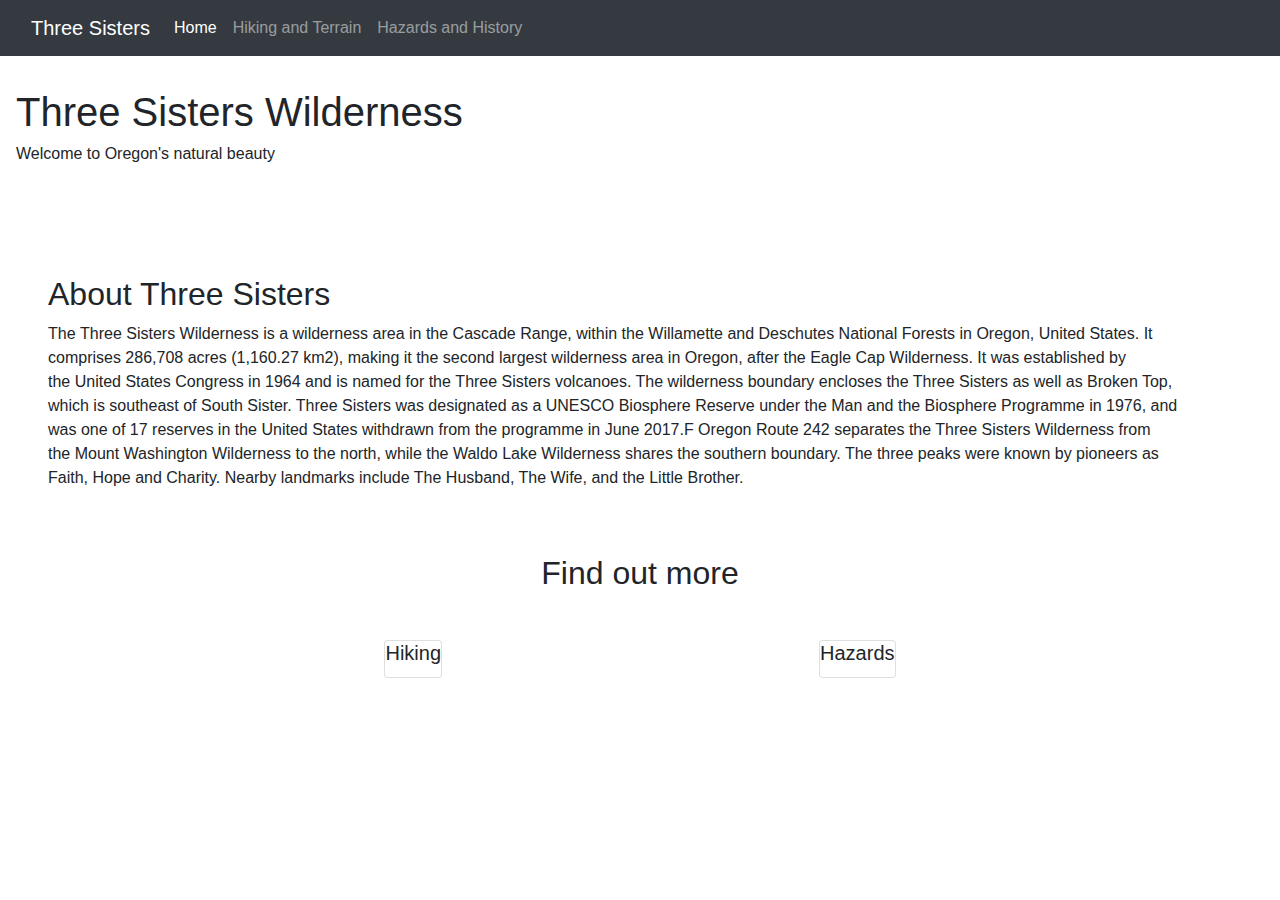
==== index.html @ af857a4f "commit" ====
<!DOCTYPE html>
<html lang="en">

<head>
    <meta charset="UTF-8">
    <meta http-equiv="X-UA-Compatible" content="IE=edge">
    <meta name="viewport" content="width=device-width, initial-scale=1.0">
    <title>Document</title>
    <link rel="stylesheet" href="style.css">
    <link rel="stylesheet" href="https://maxcdn.bootstrapcdn.com/bootstrap/4.0.0/css/bootstrap.min.css"
        integrity="sha384-Gn5384xqQ1aoWXA+058RXPxPg6fy4IWvTNh0E263XmFcJlSAwiGgFAW/dAiS6JXm" crossorigin="anonymous">
</head>

<body>
    <header class="h-100 mb-5">
        <nav class="navbar navbar-expand-lg navbar-dark bg-dark">
            <div class="container-fluid">
              <a class="navbar-brand" href="#">Three Sisters</a>
              <button class="navbar-toggler" type="button" data-bs-toggle="collapse" data-bs-target="#navbarSupportedContent" aria-controls="navbarSupportedContent" aria-expanded="false" aria-label="Toggle navigation">
                <span class="navbar-toggler-icon"></span>
              </button>
              <div class="collapse navbar-collapse" id="navbarSupportedContent">
                <ul class="navbar-nav me-auto mb-2 mb-lg-0">
                  <li class="nav-item">
                    <a class="nav-link active" aria-current="page" href="#">Home</a>
                  </li>
                  <li class="nav-item">
                    <a class="nav-link" href="#">Hiking and Terrain</a>
                  </li>
                  <li class="nav-item">
                    <a class="nav-link" href="hazards.html" tabindex="-1">Hazards and History</a>
                  </li>
                </ul>
              </div>
            </div>
          </nav>
        <div class="d-flex flex-column justify-content-between h-100 mb-3
        " style="background: url('images/Broken_Top.JPG.jpg') center;">
            <p></p>
            <div class="bg-white w-50 p-3">
                <h1>Three Sisters Wilderness</h1>
                <h6>Welcome to Oregon's natural beauty</h6>
            </div>
            <p class="align-self-center text-white ">Scroll Down</p>
        </div>

    </header>
    <main class="h-100 m-5 d-flex flex-column align-items-center">

        <section class="d-flex ">
            <div class="mr-5">
                <h2>About Three Sisters</h2>
                <p>The Three Sisters Wilderness is a wilderness area in the Cascade Range, within
                    the Willamette and Deschutes
                    National Forests in Oregon, United States. It comprises 286,708 acres (1,160.27 km2), making it the
                    second
                    largest wilderness area in Oregon, after the Eagle Cap Wilderness. It was established by the United
                    States
                    Congress in 1964 and is named for the Three Sisters volcanoes. The wilderness boundary encloses the
                    Three
                    Sisters as well as Broken Top, which is southeast of South Sister.
                    Three Sisters was designated as a UNESCO Biosphere Reserve under the Man and the Biosphere
                    Programme in
                    1976, and was one of 17 reserves in the United States withdrawn from the programme in June 2017.F
                    Oregon Route 242 separates the Three Sisters Wilderness from the Mount Washington Wilderness to the
                    north,
                    while the Waldo Lake Wilderness shares the southern boundary.
                    The three peaks were known by pioneers as Faith, Hope and Charity. Nearby landmarks include The
                    Husband,
                    The Wife, and the Little Brother.
                </p>
            </div>

            <img src="images/North_Sister.JPG.jpg" alt="">
        </section>
        <h2 class="m-5">Find out more</h2>
        <section class="d-flex w-75 justify-content-around">
            <article class="card">
                <img class="card-img-top cover" src="images/terrain.png" alt="">
                <h5 class="card-title">Hiking</h5>
            </article>
            <article class="card">
                <img class="card-img-top" src="images/hazards.png" alt="">
                <h5 class="card-title">Hazards</h5>
            </article>

        </section>



    </main>


</body>

</html>
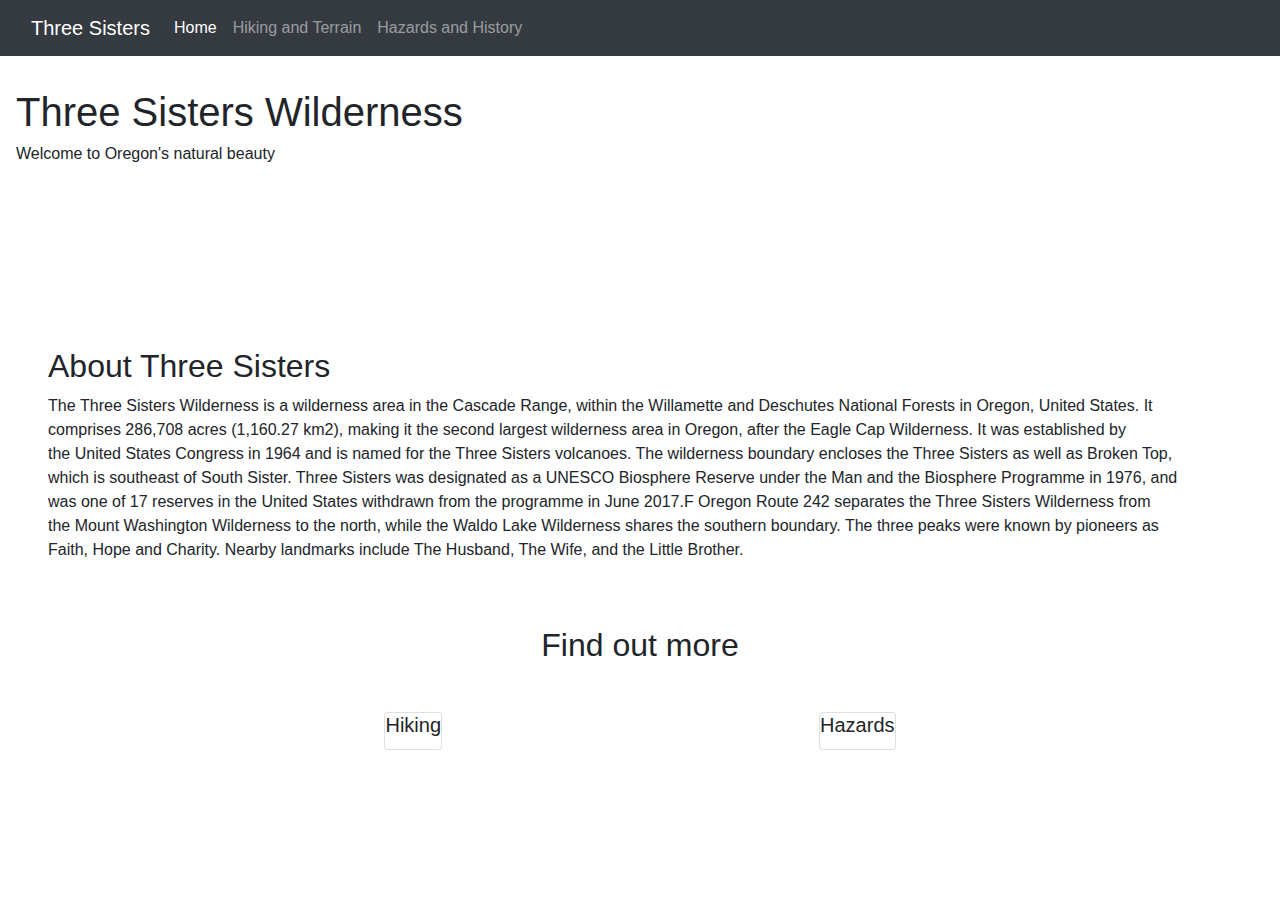
==== commit 75c17777: "fixed layout overlap" ====
--- a/index.html
+++ b/index.html
@@ -15,26 +15,28 @@
     <header class="h-100 mb-5">
         <nav class="navbar navbar-expand-lg navbar-dark bg-dark">
             <div class="container-fluid">
-              <a class="navbar-brand" href="#">Three Sisters</a>
-              <button class="navbar-toggler" type="button" data-bs-toggle="collapse" data-bs-target="#navbarSupportedContent" aria-controls="navbarSupportedContent" aria-expanded="false" aria-label="Toggle navigation">
-                <span class="navbar-toggler-icon"></span>
-              </button>
-              <div class="collapse navbar-collapse" id="navbarSupportedContent">
-                <ul class="navbar-nav me-auto mb-2 mb-lg-0">
-                  <li class="nav-item">
-                    <a class="nav-link active" aria-current="page" href="#">Home</a>
-                  </li>
-                  <li class="nav-item">
-                    <a class="nav-link" href="#">Hiking and Terrain</a>
-                  </li>
-                  <li class="nav-item">
-                    <a class="nav-link" href="hazards.html" tabindex="-1">Hazards and History</a>
-                  </li>
-                </ul>
-              </div>
+                <a class="navbar-brand" href="#">Three Sisters</a>
+                <button class="navbar-toggler" type="button" data-bs-toggle="collapse"
+                    data-bs-target="#navbarSupportedContent" aria-controls="navbarSupportedContent"
+                    aria-expanded="false" aria-label="Toggle navigation">
+                    <span class="navbar-toggler-icon"></span>
+                </button>
+                <div class="collapse navbar-collapse" id="navbarSupportedContent">
+                    <ul class="navbar-nav me-auto mb-2 mb-lg-0">
+                        <li class="nav-item">
+                            <a class="nav-link active" aria-current="page" href="#">Home</a>
+                        </li>
+                        <li class="nav-item">
+                            <a class="nav-link" href="#">Hiking and Terrain</a>
+                        </li>
+                        <li class="nav-item">
+                            <a class="nav-link" href="hazards.html" tabindex="-1">Hazards and History</a>
+                        </li>
+                    </ul>
+                </div>
             </div>
-          </nav>
-        <div class="d-flex flex-column justify-content-between h-100 mb-3
+        </nav>
+        <div class="d-flex flex-column justify-content-between h-100 mb-5
         " style="background: url('images/Broken_Top.JPG.jpg') center;">
             <p></p>
             <div class="bg-white w-50 p-3">
@@ -45,10 +47,14 @@
         </div>
 
     </header>
-    <main class="h-100 m-5 d-flex flex-column align-items-center">
+    <main class="h-100 m-5 mt- d-flex flex-column align-items-center">
 
         <section class="d-flex ">
+            
             <div class="mr-5">
+                <br>
+            <br>
+            <br> 
                 <h2>About Three Sisters</h2>
                 <p>The Three Sisters Wilderness is a wilderness area in the Cascade Range, within
                     the Willamette and Deschutes
@@ -71,7 +77,7 @@
                 </p>
             </div>
 
-            <img src="images/North_Sister.JPG.jpg" alt="">
+            <img class="mt-5" src="images/North_Sister.JPG.jpg" alt="">
         </section>
         <h2 class="m-5">Find out more</h2>
         <section class="d-flex w-75 justify-content-around">
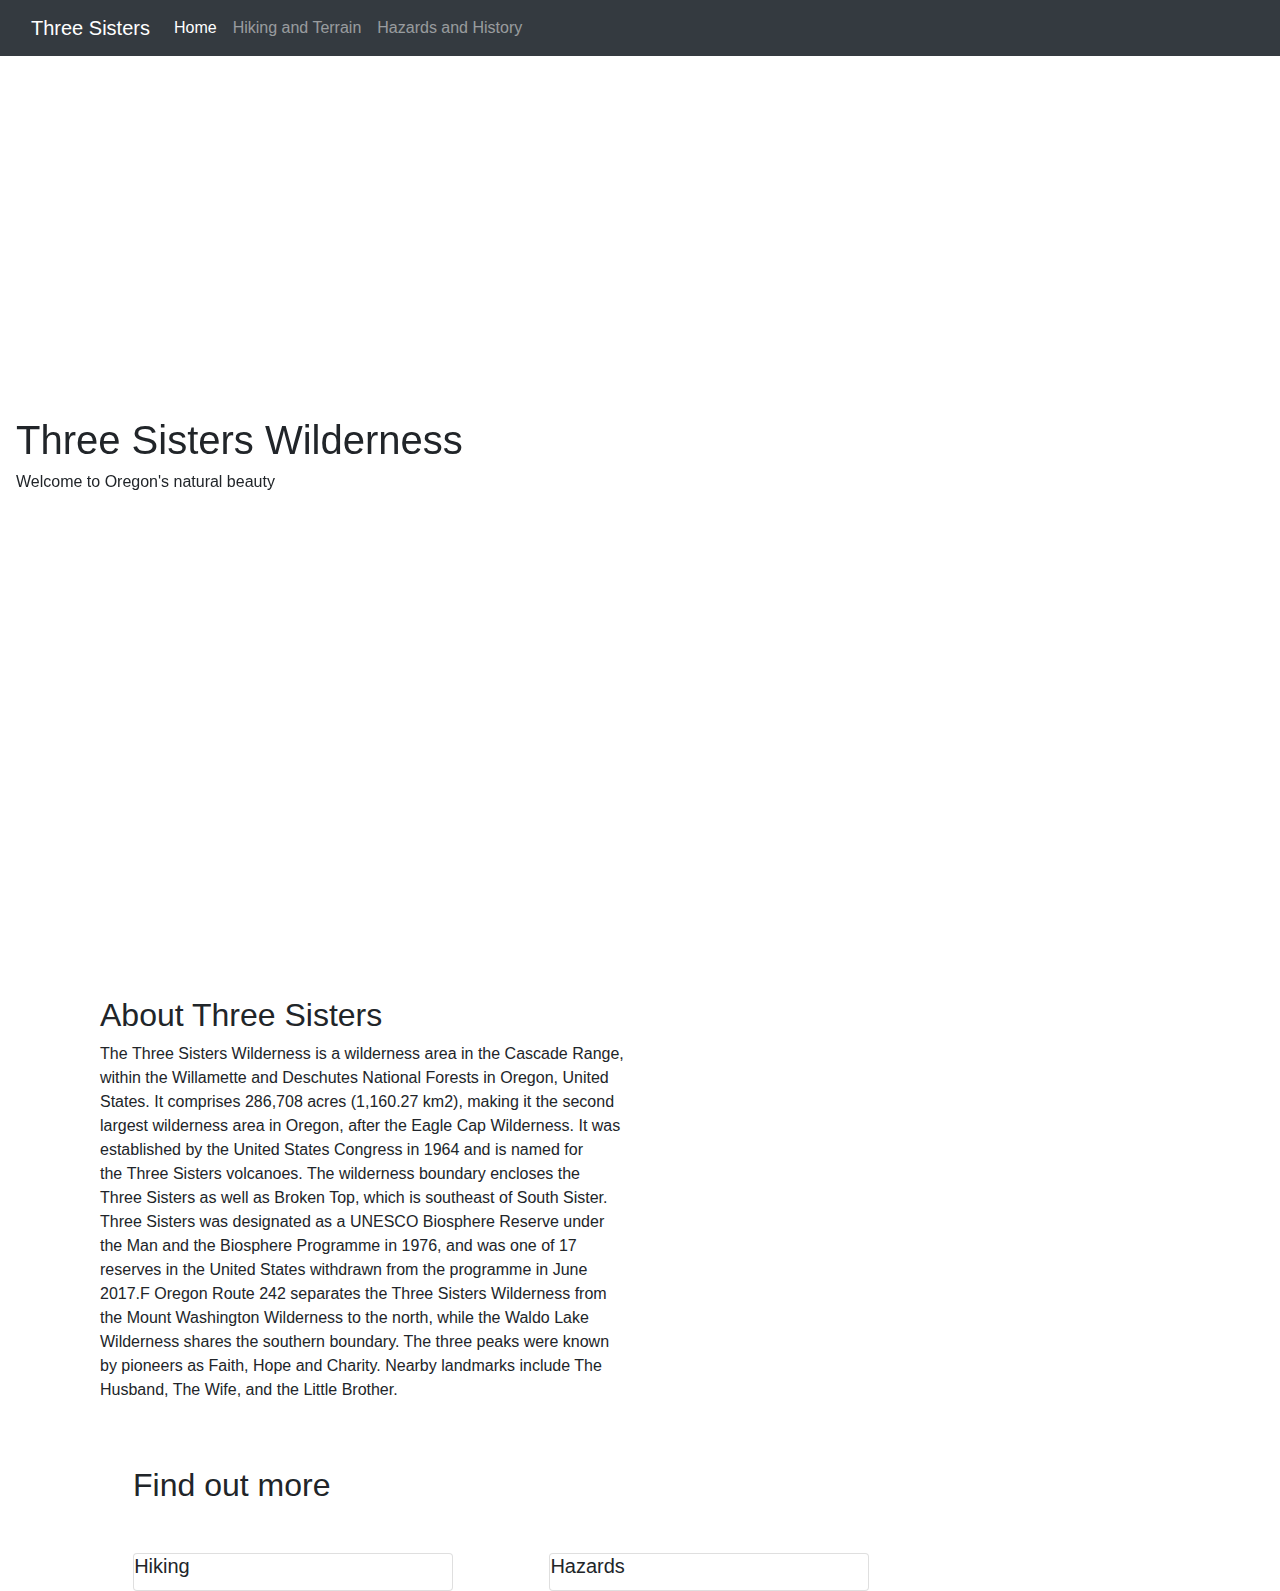
==== commit e8c44672: "✨ Added font-awesome 🛠 Changed layout" ====
--- a/index.html
+++ b/index.html
@@ -5,10 +5,12 @@
     <meta charset="UTF-8">
     <meta http-equiv="X-UA-Compatible" content="IE=edge">
     <meta name="viewport" content="width=device-width, initial-scale=1.0">
-    <title>Document</title>
+    <title>Three Sisters Wilderness</title>
     <link rel="stylesheet" href="style.css">
     <link rel="stylesheet" href="https://maxcdn.bootstrapcdn.com/bootstrap/4.0.0/css/bootstrap.min.css"
         integrity="sha384-Gn5384xqQ1aoWXA+058RXPxPg6fy4IWvTNh0E263XmFcJlSAwiGgFAW/dAiS6JXm" crossorigin="anonymous">
+    <link rel="stylesheet" href="https://cdnjs.cloudflare.com/ajax/libs/font-awesome/4.7.0/css/font-awesome.min.css"
+        integrity="sha256-eZrrJcwDc/3uDhsdt61sL2oOBY362qM3lon1gyExkL0=" crossorigin="anonymous" />
 </head>
 
 <body>
@@ -24,7 +26,7 @@
                 <div class="collapse navbar-collapse" id="navbarSupportedContent">
                     <ul class="navbar-nav me-auto mb-2 mb-lg-0">
                         <li class="nav-item">
-                            <a class="nav-link active" aria-current="page" href="#">Home</a>
+                            <a class="nav-link active" aria-current="page" href="index.html">Home</a>
                         </li>
                         <li class="nav-item">
                             <a class="nav-link" href="#">Hiking and Terrain</a>
@@ -36,25 +38,20 @@
                 </div>
             </div>
         </nav>
-        <div class="d-flex flex-column justify-content-between h-100 mb-5
-        " style="background: url('images/Broken_Top.JPG.jpg') center;">
+        <div class="d-flex flex-column justify-content-between h-100 mb-5"
+            style="background: url('images/Broken_Top.JPG.jpg') center;">
             <p></p>
-            <div class="bg-white w-50 p-3">
+            <div class="bg-blur w-50 p-3">
                 <h1>Three Sisters Wilderness</h1>
                 <h6>Welcome to Oregon's natural beauty</h6>
             </div>
-            <p class="align-self-center text-white ">Scroll Down</p>
+            <p class="align-self-center text-white pb-5" style="font-size: 2rem;"><i class="fa fa-chevron-down"></i></p>
         </div>
 
     </header>
-    <main class="h-100 m-5 mt- d-flex flex-column align-items-center">
-
-        <section class="d-flex ">
-            
-            <div class="mr-5">
-                <br>
-            <br>
-            <br> 
+    <main class="container">
+        <section class="d-flex flex-column-reverse flex-lg-row pt-5">
+            <div class="col">
                 <h2>About Three Sisters</h2>
                 <p>The Three Sisters Wilderness is a wilderness area in the Cascade Range, within
                     the Willamette and Deschutes
@@ -76,8 +73,7 @@
                     The Wife, and the Little Brother.
                 </p>
             </div>
-
-            <img class="mt-5" src="images/North_Sister.JPG.jpg" alt="">
+            <img class="col-12 col-lg-6" src="images/North_Sister.JPG.jpg" alt="">
         </section>
         <h2 class="m-5">Find out more</h2>
         <section class="d-flex w-75 justify-content-around">
@@ -89,14 +85,8 @@
                 <img class="card-img-top" src="images/hazards.png" alt="">
                 <h5 class="card-title">Hazards</h5>
             </article>
-
         </section>
-
-
-
     </main>
-
-
 </body>
 
 </html>--- a/style.css
+++ b/style.css
@@ -0,0 +1,36 @@
+.background-image{
+    background: url('images/Broken_Top.JPG.jpg') center;
+}
+
+html, body{
+    height:100%;
+    margin:0px;
+    
+}
+
+section > img {
+    width:500px;
+}
+section article {
+    width: 20rem;
+}
+article image {
+    height:50%
+}
+
+@media only screen and (max-width: 768px) {
+
+    main section {
+        flex-direction: column;
+        align-items: center;
+    }
+    section > img {
+        width:100%;
+    }
+
+}
+
+.bg-blur {
+    backdrop-filter: blur(10px);
+    border-radius: 0px 15px 15px 0px;
+}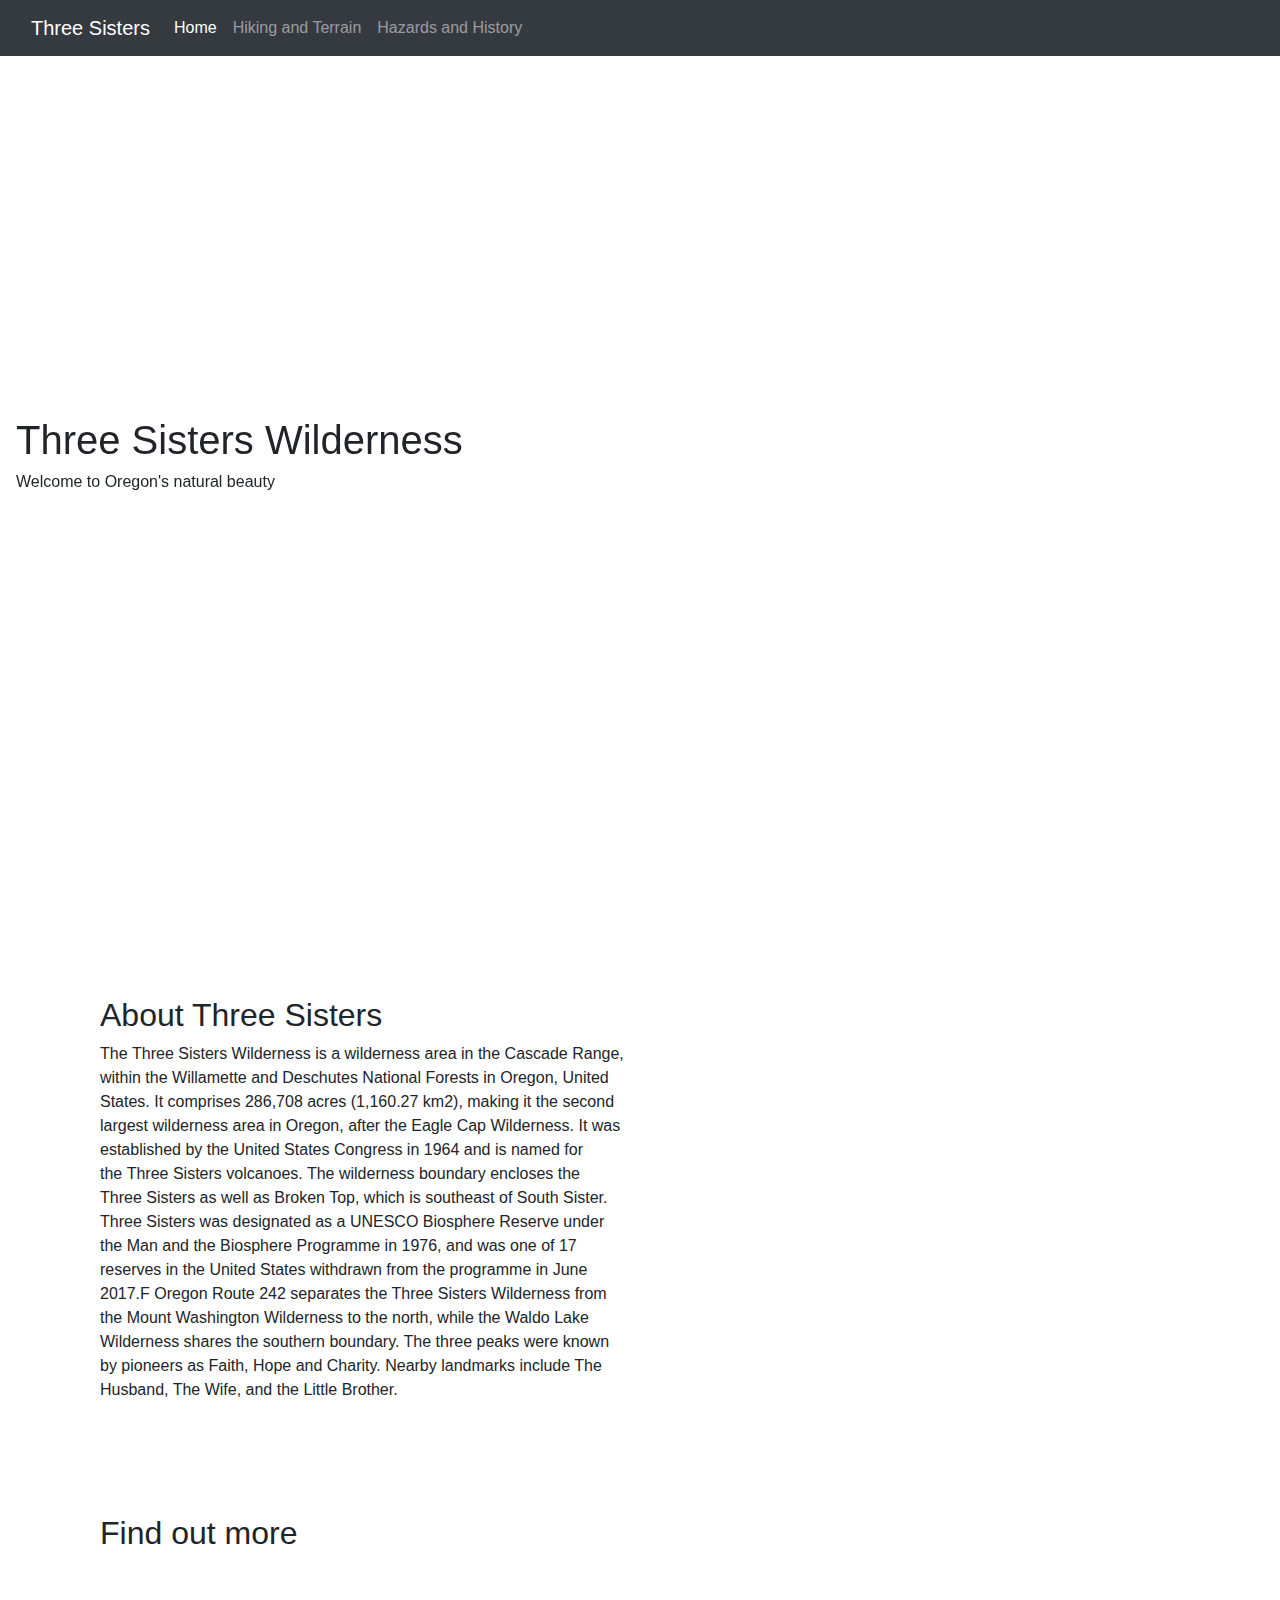
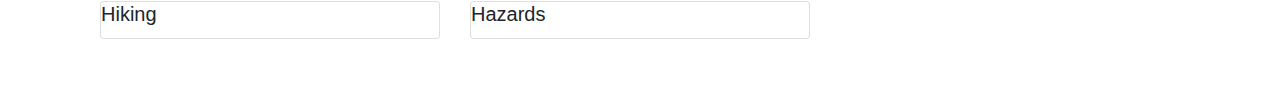
==== commit ef82812a: "📱 Changed index.html resposive 🐞 Added link to bootstrap js in index.html" ====
--- a/index.html
+++ b/index.html
@@ -9,6 +9,9 @@
     <link rel="stylesheet" href="style.css">
     <link rel="stylesheet" href="https://maxcdn.bootstrapcdn.com/bootstrap/4.0.0/css/bootstrap.min.css"
         integrity="sha384-Gn5384xqQ1aoWXA+058RXPxPg6fy4IWvTNh0E263XmFcJlSAwiGgFAW/dAiS6JXm" crossorigin="anonymous">
+    <script src="https://cdn.jsdelivr.net/npm/bootstrap@5.0.2/dist/js/bootstrap.bundle.min.js"
+        integrity="sha384-MrcW6ZMFYlzcLA8Nl+NtUVF0sA7MsXsP1UyJoMp4YLEuNSfAP+JcXn/tWtIaxVXM"
+        crossorigin="anonymous"></script>
     <link rel="stylesheet" href="https://cdnjs.cloudflare.com/ajax/libs/font-awesome/4.7.0/css/font-awesome.min.css"
         integrity="sha256-eZrrJcwDc/3uDhsdt61sL2oOBY362qM3lon1gyExkL0=" crossorigin="anonymous" />
 </head>
@@ -50,8 +53,8 @@
 
     </header>
     <main class="container">
-        <section class="d-flex flex-column-reverse flex-lg-row pt-5">
-            <div class="col">
+        <section class="d-flex flex-column flex-lg-row pt-5">
+            <div class="col-12 col-lg-6">
                 <h2>About Three Sisters</h2>
                 <p>The Three Sisters Wilderness is a wilderness area in the Cascade Range, within
                     the Willamette and Deschutes
@@ -75,16 +78,22 @@
             </div>
             <img class="col-12 col-lg-6" src="images/North_Sister.JPG.jpg" alt="">
         </section>
-        <h2 class="m-5">Find out more</h2>
-        <section class="d-flex w-75 justify-content-around">
-            <article class="card">
-                <img class="card-img-top cover" src="images/terrain.png" alt="">
-                <h5 class="card-title">Hiking</h5>
-            </article>
-            <article class="card">
-                <img class="card-img-top" src="images/hazards.png" alt="">
-                <h5 class="card-title">Hazards</h5>
-            </article>
+        <section class="py-5">
+            <h2 class="col-12 my-5">Find out more</h2>
+            <div class="d-flex flex-wrap">
+                <article class="col-12 col-md-6 col-xl-4">
+                    <div class="card">
+                        <img class="card-img-top cover" src="images/terrain.png" alt="">
+                        <h5 class="card-title">Hiking</h5>
+                    </div>
+                </article>
+                <article class="col-12 col-md-6 col-xl-4">
+                    <div class="card">
+                        <img class="card-img-top" src="images/hazards.png" alt="">
+                        <h5 class="card-title">Hazards</h5>
+                    </div>
+                </article>
+            </div>
         </section>
     </main>
 </body>
--- a/style.css
+++ b/style.css
@@ -8,26 +8,9 @@
     
 }
 
-section > img {
-    width:500px;
-}
-section article {
-    width: 20rem;
-}
-article image {
-    height:50%
-}
-
-@media only screen and (max-width: 768px) {
-
-    main section {
-        flex-direction: column;
-        align-items: center;
-    }
-    section > img {
-        width:100%;
-    }
-
+img {
+    width: auto;    
+    object-fit: contain;    
 }
 
 .bg-blur {
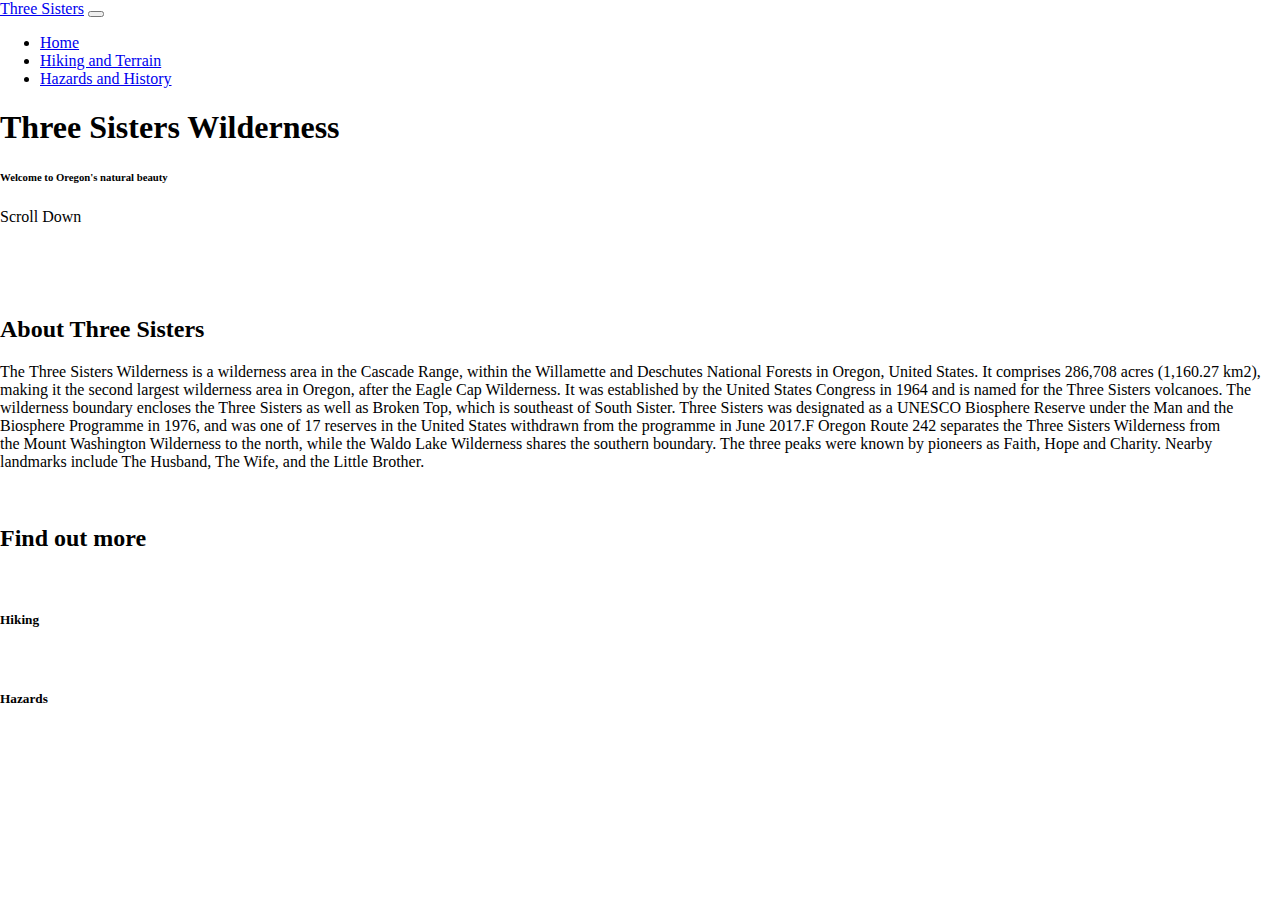
==== commit 09dd4425: "Merge pull request #5 from harrismawardi/development" ====
--- a/index.html
+++ b/index.html
@@ -7,13 +7,9 @@
     <meta name="viewport" content="width=device-width, initial-scale=1.0">
     <title>Three Sisters Wilderness</title>
     <link rel="stylesheet" href="style.css">
-    <link rel="stylesheet" href="https://maxcdn.bootstrapcdn.com/bootstrap/4.0.0/css/bootstrap.min.css"
-        integrity="sha384-Gn5384xqQ1aoWXA+058RXPxPg6fy4IWvTNh0E263XmFcJlSAwiGgFAW/dAiS6JXm" crossorigin="anonymous">
-    <script src="https://cdn.jsdelivr.net/npm/bootstrap@5.0.2/dist/js/bootstrap.bundle.min.js"
-        integrity="sha384-MrcW6ZMFYlzcLA8Nl+NtUVF0sA7MsXsP1UyJoMp4YLEuNSfAP+JcXn/tWtIaxVXM"
-        crossorigin="anonymous"></script>
-    <link rel="stylesheet" href="https://cdnjs.cloudflare.com/ajax/libs/font-awesome/4.7.0/css/font-awesome.min.css"
-        integrity="sha256-eZrrJcwDc/3uDhsdt61sL2oOBY362qM3lon1gyExkL0=" crossorigin="anonymous" />
+    <link href="https://cdn.jsdelivr.net/npm/bootstrap@5.0.2/dist/css/bootstrap.min.css" rel="stylesheet" integrity="sha384-EVSTQN3/azprG1Anm3QDgpJLIm9Nao0Yz1ztcQTwFspd3yD65VohhpuuCOmLASjC" crossorigin="anonymous">
+    <script src="https://cdn.jsdelivr.net/npm/bootstrap@5.0.2/dist/js/bootstrap.bundle.min.js" integrity="sha384-MrcW6ZMFYlzcLA8Nl+NtUVF0sA7MsXsP1UyJoMp4YLEuNSfAP+JcXn/tWtIaxVXM" crossorigin="anonymous"></script>
+
 </head>
 
 <body>
@@ -29,7 +25,7 @@
                 <div class="collapse navbar-collapse" id="navbarSupportedContent">
                     <ul class="navbar-nav me-auto mb-2 mb-lg-0">
                         <li class="nav-item">
-                            <a class="nav-link active" aria-current="page" href="index.html">Home</a>
+                            <a class="nav-link active" aria-current="page" href="#">Home</a>
                         </li>
                         <li class="nav-item">
                             <a class="nav-link" href="#">Hiking and Terrain</a>
@@ -41,20 +37,25 @@
                 </div>
             </div>
         </nav>
-        <div class="d-flex flex-column justify-content-between h-100 mb-5"
-            style="background: url('images/Broken_Top.JPG.jpg') center;">
+        <div class="d-flex flex-column justify-content-between h-100 mb-5
+        " style="background: url('images/Broken_Top.JPG.jpg') center;">
             <p></p>
-            <div class="bg-blur w-50 p-3">
+            <div class="bg-white w-50 p-3">
                 <h1>Three Sisters Wilderness</h1>
                 <h6>Welcome to Oregon's natural beauty</h6>
             </div>
-            <p class="align-self-center text-white pb-5" style="font-size: 2rem;"><i class="fa fa-chevron-down"></i></p>
+            <p class="align-self-center text-white ">Scroll Down</p>
         </div>
 
     </header>
-    <main class="container">
-        <section class="d-flex flex-column flex-lg-row pt-5">
-            <div class="col-12 col-lg-6">
+    <main class="h-100 m-5 mt- d-flex flex-column align-items-center">
+
+        <section class="d-flex ">
+            
+            <div class="mr-5">
+                <br>
+            <br>
+            <br> 
                 <h2>About Three Sisters</h2>
                 <p>The Three Sisters Wilderness is a wilderness area in the Cascade Range, within
                     the Willamette and Deschutes
@@ -76,26 +77,27 @@
                     The Wife, and the Little Brother.
                 </p>
             </div>
-            <img class="col-12 col-lg-6" src="images/North_Sister.JPG.jpg" alt="">
+
+            <img class="mt-5" src="images/North_Sister.JPG.jpg" alt="">
         </section>
-        <section class="py-5">
-            <h2 class="col-12 my-5">Find out more</h2>
-            <div class="d-flex flex-wrap">
-                <article class="col-12 col-md-6 col-xl-4">
-                    <div class="card">
-                        <img class="card-img-top cover" src="images/terrain.png" alt="">
-                        <h5 class="card-title">Hiking</h5>
-                    </div>
-                </article>
-                <article class="col-12 col-md-6 col-xl-4">
-                    <div class="card">
-                        <img class="card-img-top" src="images/hazards.png" alt="">
-                        <h5 class="card-title">Hazards</h5>
-                    </div>
-                </article>
-            </div>
+        <h2 class="m-5">Find out more</h2>
+        <section class="d-flex w-75 justify-content-around">
+            <article class="card">
+                <img class="card-img-top cover" src="images/terrain.png" alt="">
+                <h5 class="card-title">Hiking</h5>
+            </article>
+            <article class="card">
+                <img class="card-img-top" src="images/hazards.png" alt="">
+                <h5 class="card-title">Hazards</h5>
+            </article>
+
         </section>
+
+
+
     </main>
+
+
 </body>
 
 </html>--- a/style.css
+++ b/style.css
@@ -14,6 +14,7 @@
 }
 
 .bg-blur {
+    -webkit-backdrop-filter: blur(10px);
     backdrop-filter: blur(10px);
     border-radius: 0px 15px 15px 0px;
 }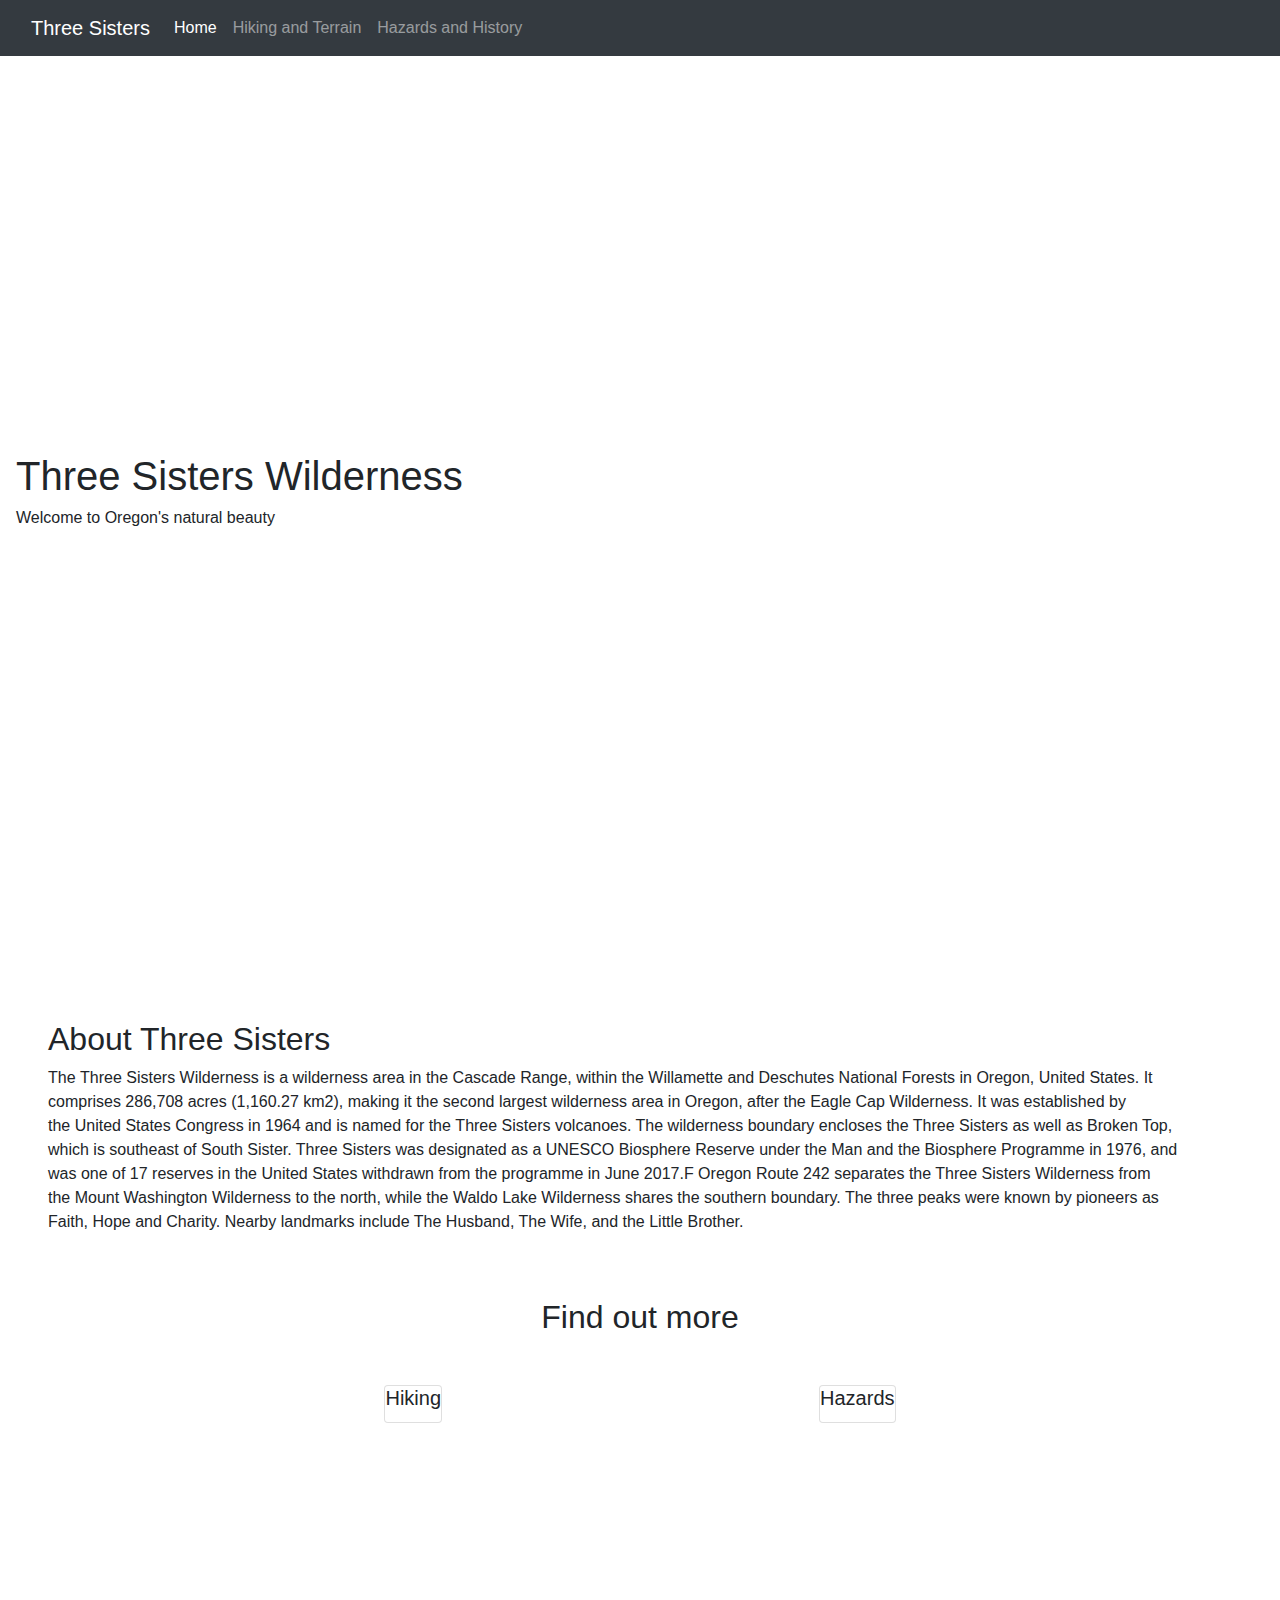
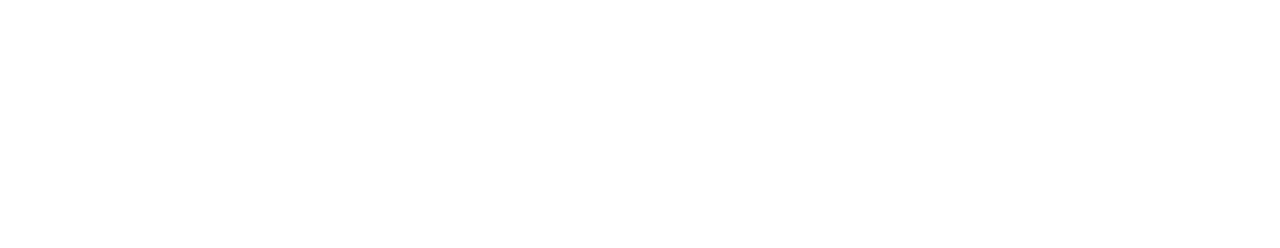
==== commit aafc6fc7: "Merge pull request #6 from KennethCWY/stage" ====
--- a/index.html
+++ b/index.html
@@ -5,11 +5,10 @@
     <meta charset="UTF-8">
     <meta http-equiv="X-UA-Compatible" content="IE=edge">
     <meta name="viewport" content="width=device-width, initial-scale=1.0">
-    <title>Three Sisters Wilderness</title>
+    <title>Document</title>
     <link rel="stylesheet" href="style.css">
-    <link href="https://cdn.jsdelivr.net/npm/bootstrap@5.0.2/dist/css/bootstrap.min.css" rel="stylesheet" integrity="sha384-EVSTQN3/azprG1Anm3QDgpJLIm9Nao0Yz1ztcQTwFspd3yD65VohhpuuCOmLASjC" crossorigin="anonymous">
-    <script src="https://cdn.jsdelivr.net/npm/bootstrap@5.0.2/dist/js/bootstrap.bundle.min.js" integrity="sha384-MrcW6ZMFYlzcLA8Nl+NtUVF0sA7MsXsP1UyJoMp4YLEuNSfAP+JcXn/tWtIaxVXM" crossorigin="anonymous"></script>
-
+    <link rel="stylesheet" href="https://maxcdn.bootstrapcdn.com/bootstrap/4.0.0/css/bootstrap.min.css"
+        integrity="sha384-Gn5384xqQ1aoWXA+058RXPxPg6fy4IWvTNh0E263XmFcJlSAwiGgFAW/dAiS6JXm" crossorigin="anonymous">
 </head>
 
 <body>
@@ -78,6 +77,8 @@
                 </p>
             </div>
 
+      
+            <img src="images/North_Sister.JPG.jpg" alt="">
             <img class="mt-5" src="images/North_Sister.JPG.jpg" alt="">
         </section>
         <h2 class="m-5">Find out more</h2>
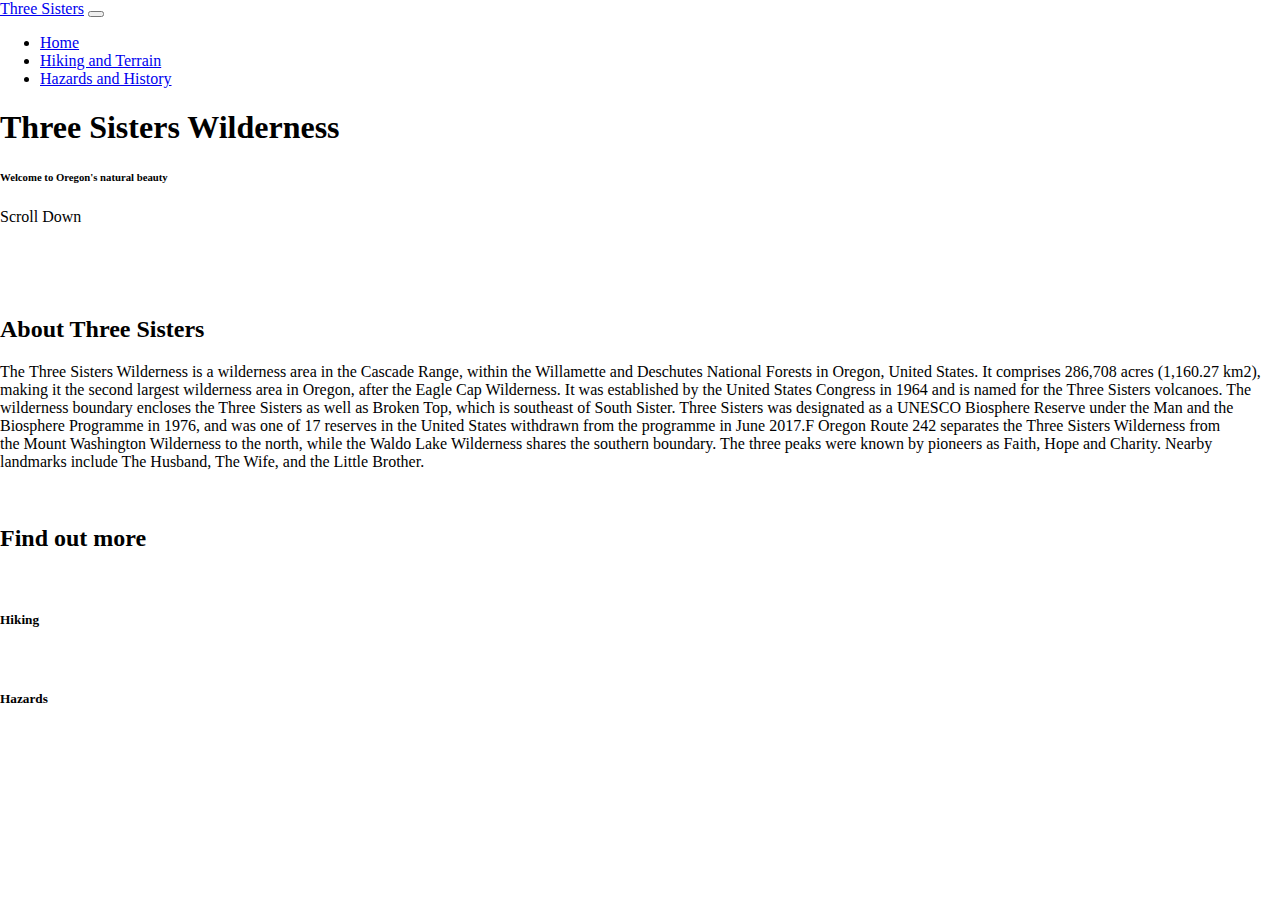
==== commit 76a9ba95: "Merge pull request #8 from KennethCWY/stage" ====
--- a/index.html
+++ b/index.html
@@ -5,10 +5,11 @@
     <meta charset="UTF-8">
     <meta http-equiv="X-UA-Compatible" content="IE=edge">
     <meta name="viewport" content="width=device-width, initial-scale=1.0">
-    <title>Document</title>
+    <title>Three Sisters Wilderness</title>
     <link rel="stylesheet" href="style.css">
-    <link rel="stylesheet" href="https://maxcdn.bootstrapcdn.com/bootstrap/4.0.0/css/bootstrap.min.css"
-        integrity="sha384-Gn5384xqQ1aoWXA+058RXPxPg6fy4IWvTNh0E263XmFcJlSAwiGgFAW/dAiS6JXm" crossorigin="anonymous">
+    <link href="https://cdn.jsdelivr.net/npm/bootstrap@5.0.2/dist/css/bootstrap.min.css" rel="stylesheet" integrity="sha384-EVSTQN3/azprG1Anm3QDgpJLIm9Nao0Yz1ztcQTwFspd3yD65VohhpuuCOmLASjC" crossorigin="anonymous">
+    <script src="https://cdn.jsdelivr.net/npm/bootstrap@5.0.2/dist/js/bootstrap.bundle.min.js" integrity="sha384-MrcW6ZMFYlzcLA8Nl+NtUVF0sA7MsXsP1UyJoMp4YLEuNSfAP+JcXn/tWtIaxVXM" crossorigin="anonymous"></script>
+
 </head>
 
 <body>
